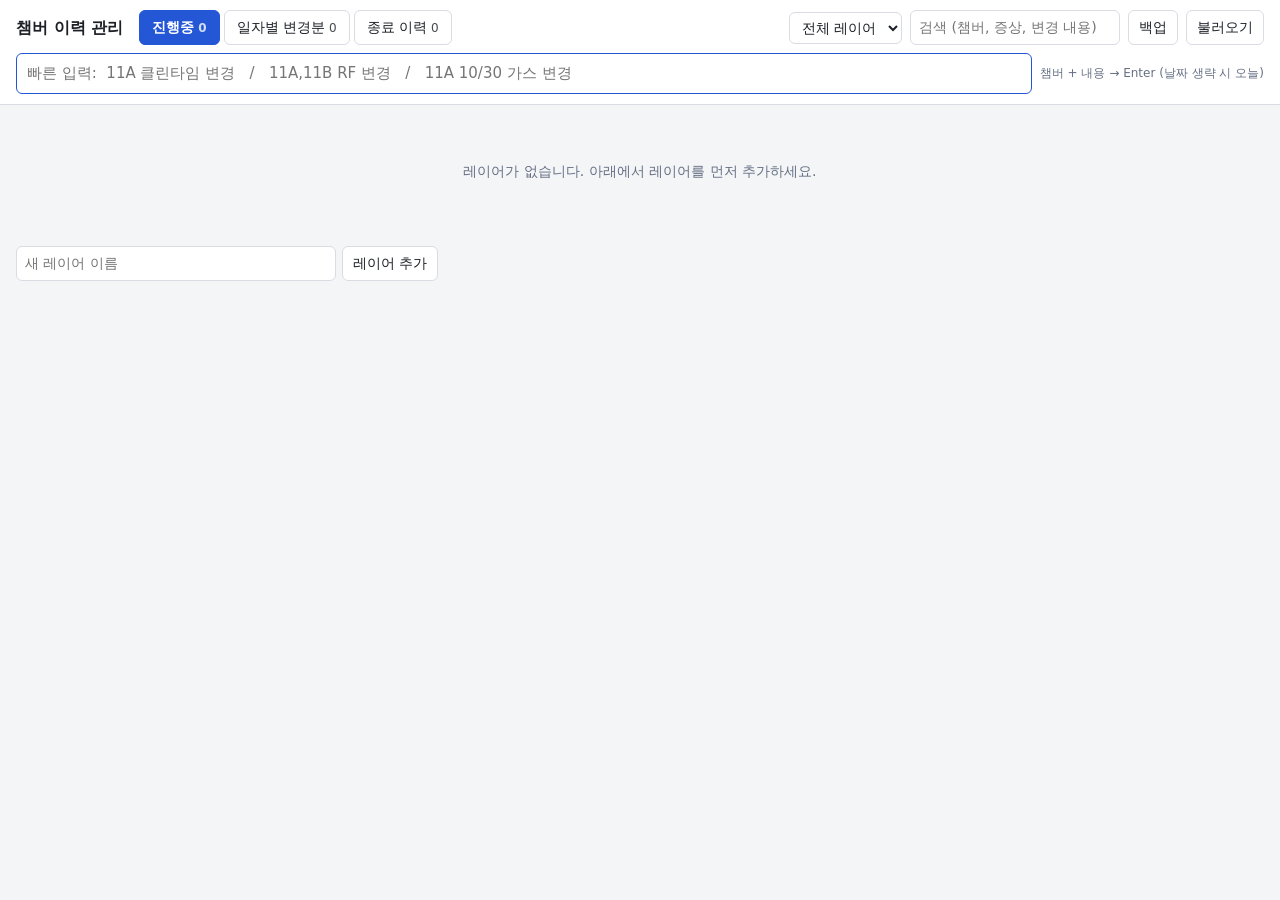
==== chamber-log.html @ c52e6108 "Rework chamber log into per-layer rows with inline history Each layer is now a table of fixed chambe" ====
<!doctype html>
<html lang="ko">
<head>
<meta charset="utf-8">
<meta name="viewport" content="width=device-width, initial-scale=1">
<title>챔버 이력 관리</title>
<style>
:root{
  --bg:#f4f5f7; --panel:#fff; --line:#d9dce3; --text:#1c1f26; --sub:#667085;
  --accent:#2457d6; --accent-weak:#e8eefc; --danger:#c62828; --ok:#1b7f4b; --chip:#eef0f4; --today:#fff3c4; --today-line:#e0b400;
}
@media (prefers-color-scheme: dark){
  :root{ --bg:#15171c; --panel:#1f2229; --line:#343843; --text:#e7e9ee; --sub:#9aa3b2;
    --accent:#7aa2ff; --accent-weak:#263453; --danger:#ff7b7b; --ok:#5fd39a; --chip:#2a2e38; --today:#4a3f10; --today-line:#b89400; }
}
*{box-sizing:border-box}
body{margin:0;background:var(--bg);color:var(--text);font:14px/1.5 "Malgun Gothic","Apple SD Gothic Neo",system-ui,sans-serif}
header{position:sticky;top:0;z-index:5;background:var(--panel);border-bottom:1px solid var(--line);padding:10px 16px}
.top{display:flex;gap:8px;align-items:center;flex-wrap:wrap}
h1{font-size:16px;margin:0 8px 0 0}
.tabs{display:flex;gap:4px}
.tabs button{border:1px solid var(--line);background:transparent;color:var(--text);padding:6px 12px;border-radius:6px;cursor:pointer;font:inherit}
.tabs button.on{background:var(--accent);border-color:var(--accent);color:#fff;font-weight:600}
.tabs .n{opacity:.8;font-size:12px;margin-left:4px}
.spacer{flex:1}
input,select,button{font:inherit;color:inherit}
input,select{background:var(--panel);border:1px solid var(--line);border-radius:6px;padding:6px 8px;min-width:0}
input:focus,select:focus{outline:2px solid var(--accent);outline-offset:-1px}
button{cursor:pointer}
.btn{border:1px solid var(--line);background:var(--panel);border-radius:6px;padding:6px 10px}
.btn:hover{background:var(--chip)}
.btn.primary{background:var(--accent);border-color:var(--accent);color:#fff;font-weight:600}
.btn.sm{padding:2px 8px;font-size:12px}
.btn.ok{color:var(--ok);border-color:var(--ok)}
.btn.danger{color:var(--danger)}
.quick{display:flex;gap:8px;align-items:center;margin-top:8px}
.quick input{flex:1;font-size:15px;padding:8px 10px;border-color:var(--accent)}
.quick .hint{color:var(--sub);font-size:12px;white-space:nowrap}
main{max-width:1400px;margin:0 auto;padding:16px}
.layer{margin-bottom:22px}
.layer-h{display:flex;align-items:center;gap:6px;margin:0 0 6px;padding-bottom:4px;border-bottom:2px solid var(--accent)}
.layer-h h2{font-size:15px;margin:0 4px 0 0}
.layer-h .cnt{color:var(--sub);font-size:12px}
.grid{background:var(--panel);border:1px solid var(--line);border-radius:8px;overflow:hidden}
.row{display:grid;grid-template-columns:72px 84px 190px 1fr auto;border-top:1px solid var(--line);align-items:stretch}
.row:first-child{border-top:0}
.row.head{background:var(--chip);color:var(--sub);font-size:12px}
.row.head>div{padding:3px 8px}
.row>*{border-right:1px solid var(--line)}
.row>*:last-child{border-right:0}
.row:focus-within:not(.head){background:var(--accent-weak)}
.chname{border:0;background:none;font-weight:700;font-size:15px;color:var(--accent);text-align:left;padding:4px 8px}
.chname:hover{text-decoration:underline}
.cell{border:0;border-radius:0;background:transparent;width:100%;padding:4px 8px}
.cell.wf{text-align:right}
.hist{display:flex;flex-wrap:wrap;gap:4px;padding:4px 6px;align-items:center}
.chip{border:1px solid var(--line);background:var(--chip);border-radius:4px;padding:1px 7px;white-space:nowrap}
button.chip:hover{border-color:var(--accent)}
.chip .d{color:var(--sub);margin-right:5px;font-variant-numeric:tabular-nums}
.chip.today{background:var(--today);border-color:var(--today-line)}
.rowinput{flex:1;min-width:150px;border:0;border-bottom:1px dashed var(--line);border-radius:0;background:transparent;padding:2px 4px}
.rowbtn{display:flex;gap:4px;align-items:center;padding:3px 6px}
.under{display:flex;gap:6px;margin-top:6px}
.under input{width:320px}
.closedinfo{padding:4px 8px;font-size:12px;color:var(--sub);white-space:nowrap}
.empty{color:var(--sub);text-align:center;padding:40px 0}
.daybar{display:flex;gap:6px;align-items:center;margin-bottom:12px;flex-wrap:wrap}
.dayrow{display:flex;gap:8px;padding:6px 10px;background:var(--panel);border:1px solid var(--line);border-radius:6px;margin-bottom:4px;flex-wrap:wrap}
.dayrow b{color:var(--accent)}
.dayrow .wf,.dayrow .sym{color:var(--sub)}
.dayrow .what{flex:1;min-width:200px;font-weight:600}
dialog{border:1px solid var(--line);border-radius:10px;background:var(--panel);color:var(--text);padding:16px;width:min(420px,92vw)}
dialog::backdrop{background:rgba(0,0,0,.4)}
dialog h3{margin:0 0 10px;font-size:15px}
dialog label{display:block;margin-bottom:8px;font-size:12px;color:var(--sub)}
dialog label input,dialog label select{display:block;width:100%;margin-top:2px;font-size:14px;color:var(--text)}
dialog menu{display:flex;justify-content:flex-end;gap:6px;padding:0;margin:12px 0 0}
#toast{position:fixed;left:50%;bottom:24px;transform:translateX(-50%);background:#222;color:#fff;padding:8px 14px;border-radius:6px;opacity:0;transition:opacity .2s;pointer-events:none;z-index:9}
#toast.show{opacity:.94}
@media (max-width:800px){ .row{grid-template-columns:60px 70px 1fr} .row>.hist,.row>.rowbtn{grid-column:1/-1;border-top:1px dashed var(--line)} .row.head{display:none} .quick .hint{display:none} }
</style>
</head>
<body>
<header>
  <div class="top">
    <h1>챔버 이력 관리</h1>
    <div class="tabs" id="tabs"></div>
    <span class="spacer"></span>
    <select id="layerFilter" title="레이어 필터"></select>
    <input id="q" type="search" placeholder="검색 (챔버, 증상, 변경 내용)" style="width:210px">
    <button class="btn" id="exportBtn" title="JSON 파일로 백업">백업</button>
    <button class="btn" id="importBtn" title="백업 파일 불러오기">불러오기</button>
    <input type="file" id="importFile" accept=".json,application/json" hidden>
  </div>
  <form class="quick" id="quickForm" autocomplete="off">
    <input id="quick" placeholder="빠른 입력:  11A 클린타임 변경   /   11A,11B RF 변경   /   11A 10/30 가스 변경">
    <span class="hint">챔버 + 내용 → Enter (날짜 생략 시 오늘)</span>
  </form>
</header>
<main id="main"></main>
<dialog id="dlg"></dialog>
<div id="toast"></div>

<script>
'use strict';
const KEY = 'chamberLog.v2', OLD_KEY = 'chamberLog.v1';
const $ = s => document.querySelector(s);
const esc = s => String(s ?? '').replace(/[&<>"']/g, c => ({'&':'&amp;','<':'&lt;','>':'&gt;','"':'&quot;',"'":'&#39;'}[c]));
const uid = () => Date.now().toString(36) + Math.random().toString(36).slice(2, 7);
const natCmp = (a, b) => String(a).localeCompare(String(b), 'ko', {numeric: true, sensitivity: 'base'});
const same = (a, b) => String(a).trim().toLowerCase() === String(b).trim().toLowerCase();
const pad = n => String(n).padStart(2, '0');
const iso = d => `${d.getFullYear()}-${pad(d.getMonth() + 1)}-${pad(d.getDate())}`;
const today = () => iso(new Date());
function fmtDate(s) {
  if (!s) return '';
  const [y, m, d] = s.split('-');
  return (y === String(new Date().getFullYear()) ? '' : y.slice(2) + '/') + (+m) + '/' + (+d);
}
/* "10/30 내용" 처럼 앞에 날짜가 있으면 분리. 미래 날짜가 되면 작년으로 본다. */
function splitDate(text) {
  const m = text.match(/^(\d{1,2})\/(\d{1,2})\s+(.+)$/);
  if (!m || +m[1] < 1 || +m[1] > 12 || +m[2] < 1 || +m[2] > 31) return {date: today(), text};
  const now = new Date();
  let d = new Date(now.getFullYear(), +m[1] - 1, +m[2]);
  if (d - now > 86400000) d = new Date(now.getFullYear() - 1, +m[1] - 1, +m[2]);
  return {date: iso(d), text: m[3].trim()};
}

let S = load();
let tab = 'open';
let dayDate = today();

function load() {
  try {
    const r = JSON.parse(localStorage.getItem(KEY));
    if (r && Array.isArray(r.layers)) return normalize(r);
  } catch (e) {}
  try { // 이전 버전(카드형) 데이터 변환
    const o = JSON.parse(localStorage.getItem(OLD_KEY));
    if (o && Array.isArray(o.issues)) {
      const s = {layers: [], archive: []};
      for (const i of o.issues) {
        if (i.status === 'closed') { s.archive.push({id: i.id, layer: i.layer, chamber: i.chamber, wafers: i.wafers || '', symptom: i.symptom || '', actions: i.actions || [], closedAt: i.closedAt, closeReason: i.closeReason, closeMemo: i.closeMemo || ''}); continue; }
        let L = s.layers.find(l => same(l.name, i.layer));
        if (!L) s.layers.push(L = {id: uid(), name: i.layer, chambers: []});
        const c = L.chambers.find(c => same(c.name, i.chamber));
        if (c) c.actions.push(...(i.actions || []));
        else L.chambers.push({id: uid(), name: i.chamber, wafers: i.wafers || '', symptom: i.symptom || '', actions: i.actions || []});
      }
      return s;
    }
  } catch (e) {}
  return {layers: [], archive: []};
}
function normalize(s) {
  s.archive = Array.isArray(s.archive) ? s.archive : [];
  for (const l of s.layers) {
    l.id = l.id || uid(); l.chambers = Array.isArray(l.chambers) ? l.chambers : [];
    for (const c of l.chambers) { c.id = c.id || uid(); c.wafers = c.wafers || ''; c.symptom = c.symptom || ''; c.actions = Array.isArray(c.actions) ? c.actions : []; }
  }
  for (const a of s.archive) { a.id = a.id || uid(); a.actions = Array.isArray(a.actions) ? a.actions : []; }
  return s;
}
function persist() {
  try { localStorage.setItem(KEY, JSON.stringify(S)); }
  catch (e) { toast('브라우저 저장 실패 - 백업 버튼으로 파일 저장하세요'); }
}
function save() { persist(); render(); }
function toast(msg) {
  const t = $('#toast'); t.textContent = msg; t.classList.add('show');
  clearTimeout(toast.h); toast.h = setTimeout(() => t.classList.remove('show'), 2200);
}
async function copy(text) {
  try { await navigator.clipboard.writeText(text); }
  catch (e) {
    const ta = document.createElement('textarea'); ta.value = text; document.body.appendChild(ta);
    ta.select(); document.execCommand('copy'); ta.remove();
  }
  toast('복사했습니다');
}

/* ---------- 데이터 헬퍼 ---------- */
const sortedActs = c => [...c.actions].sort((a, b) => a.date.localeCompare(b.date));
const hasContent = c => !!(c.wafers || c.symptom || c.actions.length);
const headLine = (name, c) => [name, c.wafers ? c.wafers + '매' : '', c.symptom].filter(Boolean).join(' ');
const actsLine = c => sortedActs(c).map(a => `${fmtDate(a.date)} ${a.text}`).join(', ');
const chLine = c => [headLine(c.name, c), actsLine(c)].filter(Boolean).join(' ');
const arLine = a => [headLine(a.chamber, a), actsLine(a)].filter(Boolean).join(' ') + ` → ${fmtDate(a.closedAt)} ${a.closeReason}${a.closeMemo ? ' ' + a.closeMemo : ''}`;
function findCh(cid) {
  for (const layer of S.layers) { const ch = layer.chambers.find(c => c.id === cid); if (ch) return {layer, ch}; }
  return {};
}
const lf = () => $('#layerFilter').value;
const query = () => $('#q').value.trim().toLowerCase();
const match = (...parts) => { const q = query(); return !q || parts.join(' ').toLowerCase().includes(q); };

/* ---------- 입력 대화상자 ---------- */
function ask(title, fields, okLabel = '저장', extra) {
  return new Promise(res => {
    const dlg = $('#dlg');
    dlg.innerHTML = `<form method="dialog"><h3>${esc(title)}</h3>` + fields.map(f => {
      if (f.type === 'select')
        return `<label>${esc(f.label)}<select name="${f.name}">${f.options.map(o => `<option${o === f.value ? ' selected' : ''}>${esc(o)}</option>`).join('')}</select></label>`;
      return `<label>${esc(f.label)}<input name="${f.name}" type="${f.type || 'text'}" value="${esc(f.value ?? '')}"${f.required ? ' required' : ''} autocomplete="off"></label>`;
    }).join('') + `<menu>${extra ? `<button class="btn danger" value="extra" formnovalidate>${esc(extra)}</button><span class="spacer"></span>` : ''}<button class="btn" value="cancel" formnovalidate>취소</button><button class="btn primary" value="ok">${esc(okLabel)}</button></menu></form>`;
    dlg.returnValue = '';
    dlg.onclose = () => {
      if (dlg.returnValue === 'extra') return res({_extra: true});
      if (dlg.returnValue !== 'ok') return res(null);
      const o = {};
      for (const f of fields) o[f.name] = dlg.querySelector(`[name="${f.name}"]`).value.trim();
      res(o);
    };
    dlg.showModal();
  });
}

/* ---------- 렌더링 ---------- */
function render() {
  const nOpen = S.layers.reduce((n, l) => n + l.chambers.filter(hasContent).length, 0);
  $('#tabs').innerHTML = [['open', '진행중', nOpen], ['day', '일자별 변경분', dayEntries(today(), true).length], ['closed', '종료 이력', S.archive.length]]
    .map(([k, l, n]) => `<button data-tab="${k}" class="${tab === k ? 'on' : ''}">${l}<span class="n">${n}</span></button>`).join('');

  const sel = $('#layerFilter'), cur = sel.value;
  const names = [...new Set([...S.layers.map(l => l.name), ...S.archive.map(a => a.layer)])];
  sel.innerHTML = '<option value="">전체 레이어</option>' + names.map(n => `<option${n === cur ? ' selected' : ''}>${esc(n)}</option>`).join('');
  $('#quickForm').style.display = tab === 'open' ? '' : 'none';

  $('#main').innerHTML = tab === 'open' ? openHtml() : tab === 'closed' ? closedHtml() : dayHtml();
}

function chip(a, editable) {
  const cls = 'chip' + (a.date === today() ? ' today' : '');
  const inner = `<span class="d">${fmtDate(a.date)}</span>${esc(a.text)}`;
  return editable ? `<button class="${cls}" data-act="editAct" data-aid="${a.id}" title="눌러서 수정/삭제">${inner}</button>` : `<span class="${cls}">${inner}</span>`;
}

function openHtml() {
  const f = lf();
  const secs = S.layers.filter(l => !f || l.name === f).map((l, idx) => {
    const rows = [...l.chambers].sort((a, b) => natCmp(a.name, b.name))
      .filter(c => match(l.name, c.name, c.wafers, c.symptom, ...c.actions.map(a => a.text)));
    return `<section class="layer" data-lid="${l.id}">
      <div class="layer-h"><h2>${esc(l.name)}</h2><span class="cnt">진행 ${l.chambers.filter(hasContent).length} / 챔버 ${l.chambers.length}</span><span class="spacer"></span>
        <button class="btn sm" data-act="copyLayer">전체 복사</button>
        <button class="btn sm" data-act="layerUp" title="위로">▲</button><button class="btn sm" data-act="layerDown" title="아래로">▼</button>
        <button class="btn sm" data-act="renameLayer">이름 변경</button><button class="btn sm danger" data-act="delLayer">삭제</button></div>
      ${rows.length ? `<div class="grid"><div class="row head"><div>챔버</div><div>최초매수</div><div>증상</div><div>변경 이력 →</div><div></div></div>
      ${rows.map(c => `<div class="row" data-cid="${c.id}">
        <button class="chname" data-act="editCh" title="챔버 이름 변경/삭제">${esc(c.name)}</button>
        <input class="cell wf" data-col="wafers" value="${esc(c.wafers)}" inputmode="numeric" placeholder="매수">
        <input class="cell" data-col="symptom" value="${esc(c.symptom)}" placeholder="증상">
        <div class="hist">${sortedActs(c).map(a => chip(a, true)).join('')}<input class="rowinput" data-col="act" placeholder="+ 변경 내용 입력 후 Enter"></div>
        <div class="rowbtn"><button class="btn sm" data-act="copyCh">복사</button><button class="btn sm ok" data-act="closeCh">완료</button></div>
      </div>`).join('')}</div>` : (l.chambers.length ? '' : '<div class="empty" style="padding:12px 0">아래 칸에 챔버 이름을 적어 추가하세요.</div>')}
      <form class="under" data-form="addCh" autocomplete="off"><input name="names" placeholder="챔버 추가 (여러 개: 11A 11B 12A)" required><button class="btn sm">추가</button></form>
    </section>`;
  }).join('');
  return (secs || '<div class="empty">레이어가 없습니다. 아래에서 레이어를 먼저 추가하세요.</div>') +
    `<form class="under" data-form="addLayer" autocomplete="off" style="margin-top:24px"><input name="name" placeholder="새 레이어 이름" required><button class="btn">레이어 추가</button></form>`;
}

function closedHtml() {
  const f = lf();
  const list = S.archive.filter(a => (!f || a.layer === f) && match(a.layer, a.chamber, a.wafers, a.symptom, a.closeReason, a.closeMemo, ...a.actions.map(x => x.text)));
  if (!list.length) return '<div class="empty">종료된 이력이 없습니다.</div>';
  const m = new Map();
  for (const a of list) { if (!m.has(a.layer)) m.set(a.layer, []); m.get(a.layer).push(a); }
  return [...m.entries()].map(([name, as]) => `<section class="layer">
    <div class="layer-h"><h2>${esc(name)}</h2><span class="cnt">${as.length}건</span><span class="spacer"></span>
      <button class="btn sm" data-act="copyArLayer" data-layer="${esc(name)}">전체 복사</button></div>
    <div class="grid"><div class="row head"><div>챔버</div><div>최초매수</div><div>증상</div><div>변경 이력 → 종료</div><div></div></div>
    ${as.sort((a, b) => (b.closedAt || '').localeCompare(a.closedAt || '') || natCmp(a.chamber, b.chamber)).map(a => `<div class="row" data-arid="${a.id}">
      <div class="chname">${esc(a.chamber)}</div>
      <div class="cell wf">${esc(a.wafers)}</div>
      <div class="cell">${esc(a.symptom)}</div>
      <div class="hist">${sortedActs(a).map(x => chip(x)).join('')}<span class="closedinfo">→ ${fmtDate(a.closedAt)} ${esc(a.closeReason)}${a.closeMemo ? ' · ' + esc(a.closeMemo) : ''}</span></div>
      <div class="rowbtn"><button class="btn sm" data-act="copyAr">복사</button><button class="btn sm" data-act="restore">되돌리기</button><button class="btn sm danger" data-act="delAr">삭제</button></div>
    </div>`).join('')}</div></section>`).join('');
}

function dayEntries(d, all) {
  const out = [];
  for (const l of S.layers) for (const c of l.chambers) for (const a of c.actions)
    if (a.date === d) out.push({layer: l.name, chamber: c.name, wafers: c.wafers, symptom: c.symptom, text: a.text});
  for (const r of S.archive) {
    for (const a of r.actions) if (a.date === d) out.push({layer: r.layer, chamber: r.chamber, wafers: r.wafers, symptom: r.symptom, text: a.text});
    if (r.closedAt === d) out.push({layer: r.layer, chamber: r.chamber, wafers: r.wafers, symptom: r.symptom, text: `[종료] ${r.closeReason}${r.closeMemo ? ' ' + r.closeMemo : ''}`});
  }
  if (all) return out;
  const f = lf();
  return out.filter(e => (!f || e.layer === f) && match(e.layer, e.chamber, e.symptom, e.text));
}
function dayGroups(d) {
  const m = new Map();
  for (const e of dayEntries(d)) { if (!m.has(e.layer)) m.set(e.layer, []); m.get(e.layer).push(e); }
  return [...m.entries()].map(([l, es]) => [l, es.sort((a, b) => natCmp(a.chamber, b.chamber))]);
}
const dayText = d => `[${fmtDate(d)} 변경분]\n` + dayGroups(d).map(([l, es]) => `■ ${l}\n` + es.map(e => `${headLine(e.chamber, e)} - ${e.text}`).join('\n')).join('\n');
function dayHtml() {
  const groups = dayGroups(dayDate);
  return `<div class="daybar">
      <button class="btn" data-act="dayShift" data-n="-1">◀ 이전</button>
      <input type="date" id="dayDate" value="${dayDate}">
      <button class="btn" data-act="dayShift" data-n="1">다음 ▶</button>
      <button class="btn" data-act="dayToday">오늘</button>
      <span class="spacer"></span>
      <button class="btn primary" data-act="copyDay">이 날짜 변경분 복사</button>
    </div>` +
    (groups.length ? groups.map(([l, es]) => `<section class="layer">
      <div class="layer-h"><h2>${esc(l)}</h2><span class="cnt">${es.length}건</span></div>
      ${es.map(e => `<div class="dayrow"><b>${esc(e.chamber)}</b>${e.wafers ? `<span class="wf">${esc(e.wafers)}매</span>` : ''}<span class="sym">${esc(e.symptom)}</span><span class="what">${esc(e.text)}</span></div>`).join('')}</section>`).join('')
      : `<div class="empty">${fmtDate(dayDate)} 에 기록된 변경이 없습니다.</div>`);
}

/* ---------- 이벤트 ---------- */
$('#tabs').addEventListener('click', e => { const b = e.target.closest('[data-tab]'); if (b) { tab = b.dataset.tab; render(); } });
$('#q').addEventListener('input', render);
$('#layerFilter').addEventListener('change', render);

function addAction(ch, raw) {
  const {date, text} = splitDate(raw.trim());
  if (!text) return false;
  ch.actions.push({id: uid(), date, text});
  return true;
}

/* 빠른 입력: "11A 내용", "11A,11B 내용", "11A 10/30 내용" */
$('#quickForm').addEventListener('submit', e => {
  e.preventDefault();
  const v = $('#quick').value.trim();
  const m = v.match(/^(\S+)\s+(.+)$/);
  if (!m) return toast('형식: 챔버 내용  (예: 11A 클린타임 변경)');
  const f = lf(), targets = [];
  for (const name of m[1].split(',').filter(Boolean)) {
    const hits = [];
    for (const l of S.layers) if (!f || l.name === f) for (const c of l.chambers) if (same(c.name, name)) hits.push({l, c});
    if (!hits.length) return toast(`챔버 "${name}" 이(가) 없습니다. 먼저 챔버를 추가하세요.`);
    if (hits.length > 1) return toast(`"${name}" 이(가) 여러 레이어(${hits.map(h => h.l.name).join(', ')})에 있습니다. 오른쪽 위에서 레이어를 선택하세요.`);
    targets.push(hits[0].c);
  }
  targets.forEach(c => addAction(c, m[2]));
  $('#quick').value = '';
  save(); $('#quick').focus();
  toast(`${targets.map(c => c.name).join(', ')} 에 추가했습니다`);
});

$('#main').addEventListener('keydown', e => {
  const t = e.target, col = t.dataset?.col;
  if (!col || e.isComposing) return;
  const row = t.closest('.row');
  if (e.key === 'Enter') {
    e.preventDefault();
    if (col === 'act') {
      const {ch} = findCh(row.dataset.cid);
      if (ch && addAction(ch, t.value)) { save(); document.querySelector(`.row[data-cid="${ch.id}"] .rowinput`)?.focus(); }
    } else row.querySelector(col === 'wafers' ? '[data-col=symptom]' : '[data-col=act]').focus();
  } else if (e.key === 'ArrowDown' || e.key === 'ArrowUp') {
    const all = [...document.querySelectorAll(`#main [data-col="${col}"]`)];
    const n = all[all.indexOf(t) + (e.key === 'ArrowDown' ? 1 : -1)];
    if (n) { e.preventDefault(); n.focus(); n.select?.(); }
  }
});

$('#main').addEventListener('change', e => {
  const t = e.target;
  if (t.id === 'dayDate' && t.value) { dayDate = t.value; render(); return; }
  const col = t.dataset.col;
  if (col === 'wafers' || col === 'symptom') {
    const {ch} = findCh(t.closest('.row').dataset.cid);
    if (!ch) return;
    ch[col] = col === 'wafers' ? t.value.replace(/[^\d]/g, '') : t.value.trim();
    t.value = ch[col];
    persist(); // 포커스를 유지하려고 화면은 다시 그리지 않음
  }
});

$('#main').addEventListener('submit', e => {
  e.preventDefault();
  const f = e.target;
  if (f.dataset.form === 'addLayer') {
    const name = f.name.value.trim();
    if (S.layers.some(l => same(l.name, name))) return toast('같은 이름의 레이어가 이미 있습니다');
    const l = {id: uid(), name, chambers: []};
    S.layers.push(l); save();
    document.querySelector(`.layer[data-lid="${l.id}"] [name=names]`)?.focus();
  } else if (f.dataset.form === 'addCh') {
    const l = S.layers.find(l => l.id === f.closest('.layer').dataset.lid);
    const skipped = [];
    for (const name of f.names.value.split(/[\s,]+/).filter(Boolean)) {
      if (l.chambers.some(c => same(c.name, name))) skipped.push(name);
      else l.chambers.push({id: uid(), name, wafers: '', symptom: '', actions: []});
    }
    save();
    if (skipped.length) toast(`이미 있는 챔버는 건너뜀: ${skipped.join(', ')}`);
    document.querySelector(`.layer[data-lid="${l.id}"] [name=names]`)?.focus();
  }
});

$('#main').addEventListener('click', async e => {
  const b = e.target.closest('button[data-act]'); if (!b) return;
  const act = b.dataset.act;
  const lid = b.closest('.layer')?.dataset.lid, layer = S.layers.find(l => l.id === lid), li = S.layers.indexOf(layer);
  const {ch, layer: chLayer} = findCh(b.closest('.row')?.dataset.cid);
  const ar = S.archive.find(a => a.id === b.closest('.row')?.dataset.arid);

  if (act === 'copyCh') copy(chLine(ch));
  else if (act === 'copyLayer') copy(`■ ${layer.name}\n` + [...layer.chambers].filter(hasContent).sort((a, c) => natCmp(a.name, c.name)).map(chLine).join('\n'));
  else if (act === 'layerUp' || act === 'layerDown') {
    const j = li + (act === 'layerUp' ? -1 : 1);
    if (j >= 0 && j < S.layers.length) { [S.layers[li], S.layers[j]] = [S.layers[j], S.layers[li]]; save(); }
  }
  else if (act === 'renameLayer') {
    const r = await ask('레이어 이름 변경', [{name: 'name', label: '레이어 이름', value: layer.name, required: true}]);
    if (!r || !r.name || r.name === layer.name) return;
    if (S.layers.some(l => l !== layer && same(l.name, r.name))) return toast('같은 이름의 레이어가 이미 있습니다');
    S.archive.forEach(a => { if (a.layer === layer.name) a.layer = r.name; });
    layer.name = r.name; save();
  }
  else if (act === 'delLayer') {
    const n = layer.chambers.filter(hasContent).length;
    if (confirm(`레이어 "${layer.name}" 을(를) 삭제할까요?` + (n ? `\n\n진행중인 챔버 ${n}개의 내용도 함께 사라집니다. 되돌릴 수 없습니다.` : ''))) { S.layers.splice(li, 1); save(); }
  }
  else if (act === 'editCh') {
    const r = await ask('챔버', [{name: 'name', label: '챔버 이름', value: ch.name, required: true}], '저장', '챔버 삭제');
    if (!r) return;
    if (r._extra) {
      if (confirm(`챔버 "${ch.name}" 줄을 삭제할까요?` + (hasContent(ch) ? '\n적힌 내용도 함께 사라집니다.' : ''))) { chLayer.chambers = chLayer.chambers.filter(c => c !== ch); save(); }
    } else if (r.name) {
      if (chLayer.chambers.some(c => c !== ch && same(c.name, r.name))) return toast('같은 이름의 챔버가 이미 있습니다');
      ch.name = r.name; save();
    }
  }
  else if (act === 'editAct') {
    const a = ch.actions.find(x => x.id === b.dataset.aid);
    const r = await ask(`${ch.name} 변경 내용`, [{name: 'date', label: '날짜', type: 'date', value: a.date, required: true}, {name: 'text', label: '내용', value: a.text, required: true}], '저장', '삭제');
    if (!r) return;
    if (r._extra) ch.actions = ch.actions.filter(x => x !== a); else Object.assign(a, r);
    save();
  }
  else if (act === 'closeCh') {
    if (!hasContent(ch)) return toast('적힌 내용이 없는 챔버입니다');
    const r = await ask(`${ch.name} 종료 처리`, [
      {name: 'closeReason', label: '사유', type: 'select', options: ['PM', '수리', '기타'], value: 'PM'},
      {name: 'closedAt', label: '종료일', type: 'date', value: today(), required: true},
      {name: 'closeMemo', label: '메모 (선택)', value: ''}], '종료 이력으로 이동');
    if (!r) return;
    S.archive.push({id: uid(), layer: chLayer.name, chamber: ch.name, wafers: ch.wafers, symptom: ch.symptom, actions: ch.actions, ...r});
    Object.assign(ch, {wafers: '', symptom: '', actions: []});
    save(); toast(`${ch.name} 을(를) 종료 이력으로 옮기고 줄을 비웠습니다`);
  }
  else if (act === 'copyAr') copy(arLine(ar));
  else if (act === 'copyArLayer') copy(`■ ${b.dataset.layer}\n` + S.archive.filter(a => a.layer === b.dataset.layer).map(arLine).join('\n'));
  else if (act === 'restore') {
    let l = S.layers.find(l => same(l.name, ar.layer));
    if (!l) S.layers.push(l = {id: uid(), name: ar.layer, chambers: []});
    let c = l.chambers.find(c => same(c.name, ar.chamber));
    if (c && hasContent(c)) return toast(`${ar.chamber} 줄에 이미 진행중인 내용이 있어 되돌릴 수 없습니다`);
    if (!c) l.chambers.push(c = {id: uid(), name: ar.chamber});
    Object.assign(c, {wafers: ar.wafers, symptom: ar.symptom, actions: ar.actions});
    S.archive = S.archive.filter(a => a !== ar); save(); toast('진행중으로 되돌렸습니다');
  }
  else if (act === 'delAr') { if (confirm(`${arLine(ar)}\n\n이 이력을 완전히 삭제할까요? 되돌릴 수 없습니다.`)) { S.archive = S.archive.filter(a => a !== ar); save(); } }
  else if (act === 'dayShift') { const d = new Date(dayDate + 'T00:00:00'); d.setDate(d.getDate() + (+b.dataset.n)); dayDate = iso(d); render(); }
  else if (act === 'dayToday') { dayDate = today(); render(); }
  else if (act === 'copyDay') copy(dayText(dayDate));
});

$('#exportBtn').addEventListener('click', () => {
  const a = document.createElement('a');
  a.href = URL.createObjectURL(new Blob([JSON.stringify(S, null, 2)], {type: 'application/json'}));
  a.download = `chamber-log-${today()}.json`; a.click(); URL.revokeObjectURL(a.href);
});
$('#importBtn').addEventListener('click', () => $('#importFile').click());
$('#importFile').addEventListener('change', async e => {
  const file = e.target.files[0]; e.target.value = ''; if (!file) return;
  try {
    const d = JSON.parse(await file.text());
    if (!d || !Array.isArray(d.layers)) throw 0;
    if (!confirm(`백업 파일(레이어 ${d.layers.length}개)로 현재 데이터를 덮어씁니다. 계속할까요?`)) return;
    S = normalize(d); save(); toast('불러왔습니다');
  } catch (err) { alert('올바른 백업 파일이 아닙니다.'); }
});

render();
</script>
</body>
</html>
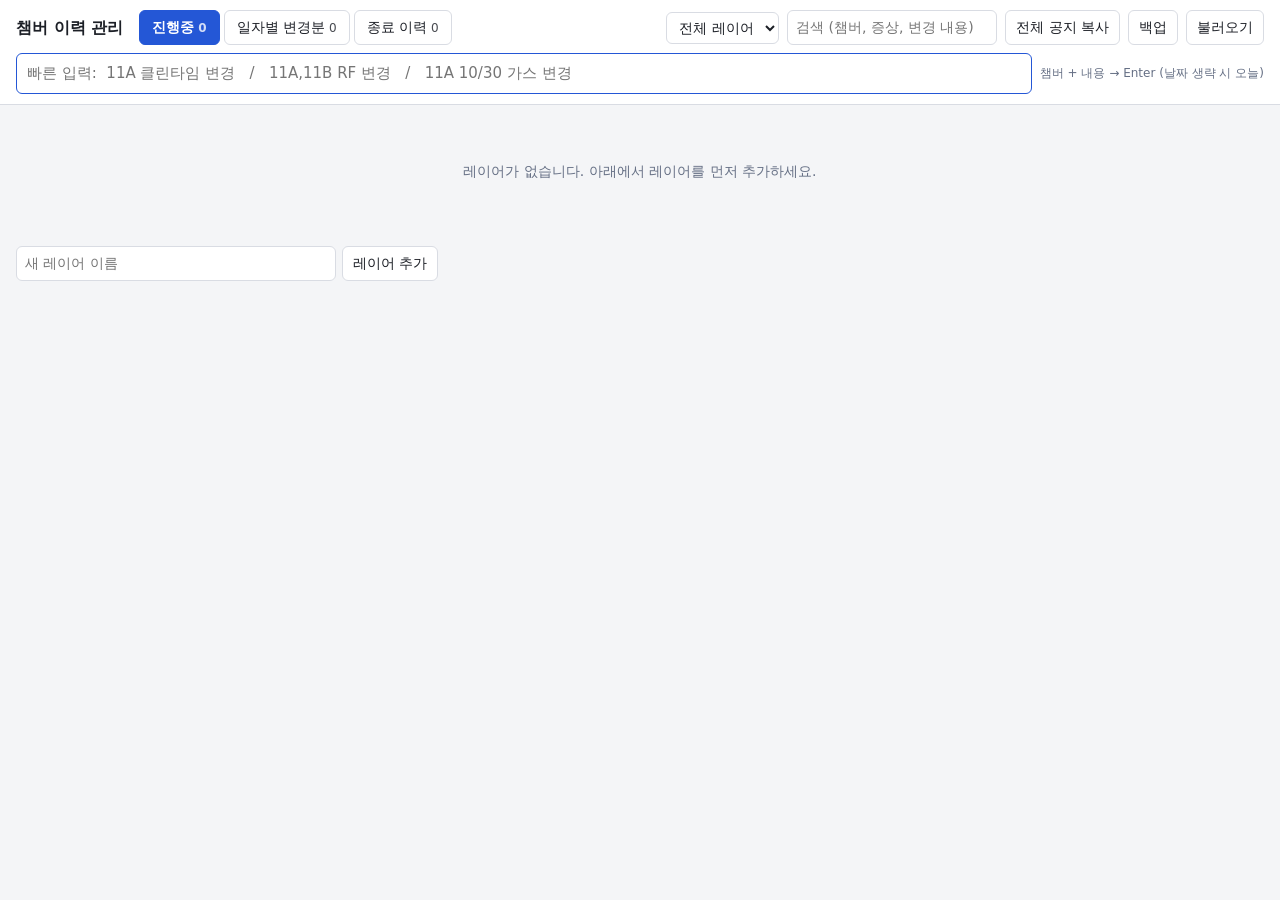
==== commit 80291b06: "Add single-line notice copy per layer and for all layers Co-Authored-By: Claude Fable 5.2 <noreply@a" ====
--- a/chamber-log.html
+++ b/chamber-log.html
@@ -88,6 +88,7 @@
     <span class="spacer"></span>
     <select id="layerFilter" title="레이어 필터"></select>
     <input id="q" type="search" placeholder="검색 (챔버, 증상, 변경 내용)" style="width:210px">
+    <button class="btn" id="noticeAllBtn" title="모든 레이어를 레이어당 한 줄로 복사">전체 공지 복사</button>
     <button class="btn" id="exportBtn" title="JSON 파일로 백업">백업</button>
     <button class="btn" id="importBtn" title="백업 파일 불러오기">불러오기</button>
     <input type="file" id="importFile" accept=".json,application/json" hidden>
@@ -187,6 +188,8 @@
 const actsLine = c => sortedActs(c).map(a => `${fmtDate(a.date)} ${a.text}`).join(', ');
 const chLine = c => [headLine(c.name, c), actsLine(c)].filter(Boolean).join(' ');
 const arLine = a => [headLine(a.chamber, a), actsLine(a)].filter(Boolean).join(' ') + ` → ${fmtDate(a.closedAt)} ${a.closeReason}${a.closeMemo ? ' ' + a.closeMemo : ''}`;
+/* 공지용: 레이어 하나를 줄바꿈 없이 한 줄로 */
+const noticeLine = l => `[${l.name}] ` + [...l.chambers].filter(hasContent).sort((a, c) => natCmp(a.name, c.name)).map(chLine).join(' / ');
 function findCh(cid) {
   for (const layer of S.layers) { const ch = layer.chambers.find(c => c.id === cid); if (ch) return {layer, ch}; }
   return {};
@@ -243,7 +246,8 @@
       .filter(c => match(l.name, c.name, c.wafers, c.symptom, ...c.actions.map(a => a.text)));
     return `<section class="layer" data-lid="${l.id}">
       <div class="layer-h"><h2>${esc(l.name)}</h2><span class="cnt">진행 ${l.chambers.filter(hasContent).length} / 챔버 ${l.chambers.length}</span><span class="spacer"></span>
-        <button class="btn sm" data-act="copyLayer">전체 복사</button>
+        <button class="btn sm primary" data-act="copyNotice" title="이 레이어를 줄바꿈 없이 한 줄로 복사">공지 복사 (한 줄)</button>
+        <button class="btn sm" data-act="copyLayer" title="챔버마다 한 줄씩 복사">줄별 복사</button>
         <button class="btn sm" data-act="layerUp" title="위로">▲</button><button class="btn sm" data-act="layerDown" title="아래로">▼</button>
         <button class="btn sm" data-act="renameLayer">이름 변경</button><button class="btn sm danger" data-act="delLayer">삭제</button></div>
       ${rows.length ? `<div class="grid"><div class="row head"><div>챔버</div><div>최초매수</div><div>증상</div><div>변경 이력 →</div><div></div></div>
@@ -406,6 +410,7 @@
   const ar = S.archive.find(a => a.id === b.closest('.row')?.dataset.arid);
 
   if (act === 'copyCh') copy(chLine(ch));
+  else if (act === 'copyNotice') { if (layer.chambers.some(hasContent)) copy(noticeLine(layer)); else toast('복사할 내용이 없습니다'); }
   else if (act === 'copyLayer') copy(`■ ${layer.name}\n` + [...layer.chambers].filter(hasContent).sort((a, c) => natCmp(a.name, c.name)).map(chLine).join('\n'));
   else if (act === 'layerUp' || act === 'layerDown') {
     const j = li + (act === 'layerUp' ? -1 : 1);
@@ -467,6 +472,10 @@
   else if (act === 'copyDay') copy(dayText(dayDate));
 });
 
+$('#noticeAllBtn').addEventListener('click', () => {
+  const f = lf(), ls = S.layers.filter(l => (!f || l.name === f) && l.chambers.some(hasContent));
+  if (ls.length) copy(ls.map(noticeLine).join('\n')); else toast('복사할 내용이 없습니다');
+});
 $('#exportBtn').addEventListener('click', () => {
   const a = document.createElement('a');
   a.href = URL.createObjectURL(new Blob([JSON.stringify(S, null, 2)], {type: 'application/json'}));
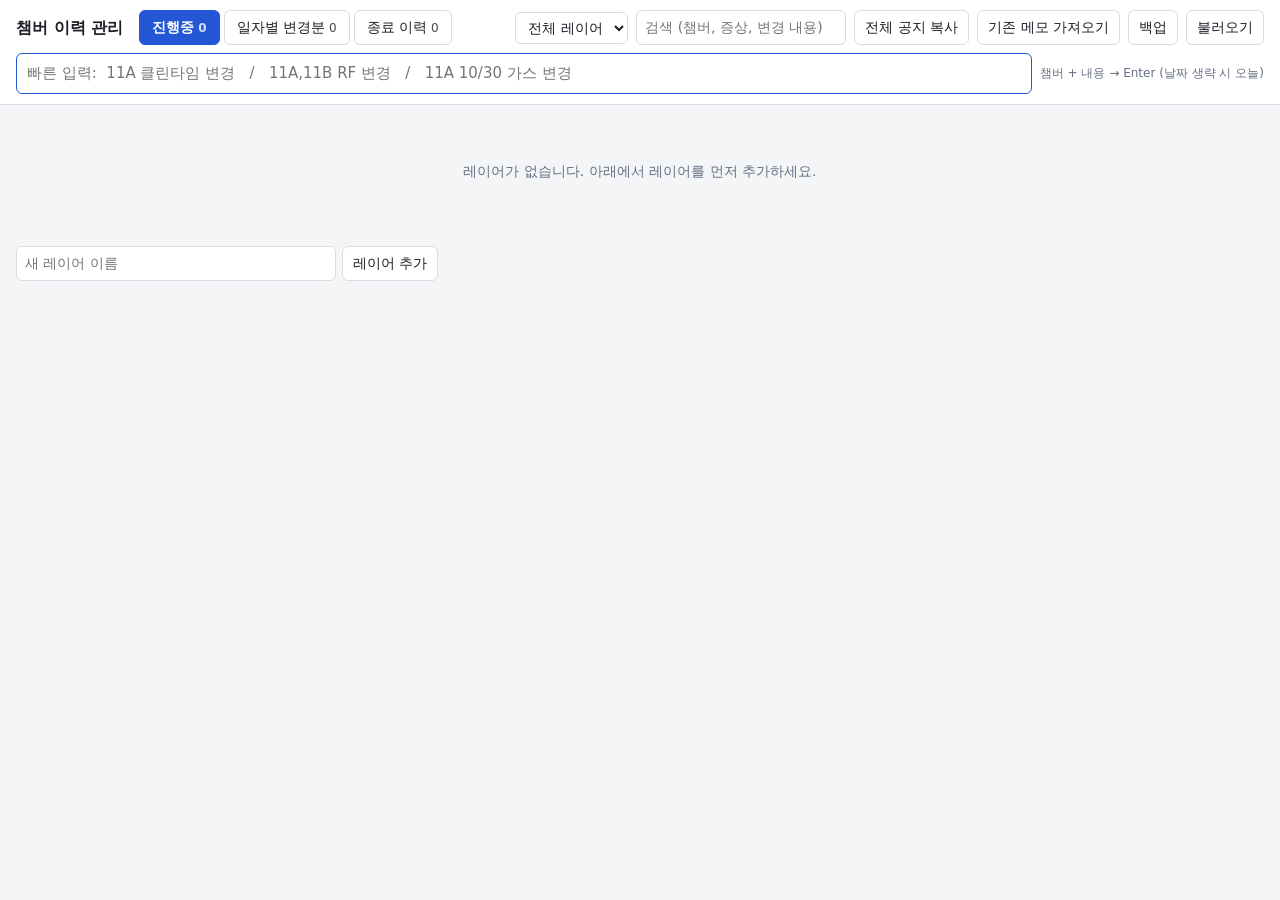
==== commit df84ae61: "Add paste import for existing memo text Co-Authored-By: Claude Fable 5.2 <noreply@anthropic.com> Cla" ====
--- a/chamber-log.html
+++ b/chamber-log.html
@@ -74,6 +74,10 @@
 dialog h3{margin:0 0 10px;font-size:15px}
 dialog label{display:block;margin-bottom:8px;font-size:12px;color:var(--sub)}
 dialog label input,dialog label select{display:block;width:100%;margin-top:2px;font-size:14px;color:var(--text)}
+dialog.wide{width:min(760px,94vw)}
+dialog textarea{display:block;width:100%;height:240px;margin-top:2px;font:13px/1.5 inherit;color:var(--text);background:var(--panel);border:1px solid var(--line);border-radius:6px;padding:8px;white-space:pre;overflow:auto}
+dialog .note{font-size:12px;color:var(--sub);margin:0 0 8px}
+dialog .sum{font-size:13px;margin-top:6px;min-height:20px}
 dialog menu{display:flex;justify-content:flex-end;gap:6px;padding:0;margin:12px 0 0}
 #toast{position:fixed;left:50%;bottom:24px;transform:translateX(-50%);background:#222;color:#fff;padding:8px 14px;border-radius:6px;opacity:0;transition:opacity .2s;pointer-events:none;z-index:9}
 #toast.show{opacity:.94}
@@ -88,7 +92,8 @@
     <span class="spacer"></span>
     <select id="layerFilter" title="레이어 필터"></select>
     <input id="q" type="search" placeholder="검색 (챔버, 증상, 변경 내용)" style="width:210px">
-    <button class="btn" id="noticeAllBtn" title="모든 레이어를 레이어당 한 줄로 복사">전체 공지 복사</button>
+    <button class="btn" id="noticeAllBtn" title="모든 레이어를 챔버당 한 줄씩 텍스트로 복사">전체 공지 복사</button>
+    <button class="btn" id="bulkBtn" title="메모장에 적어둔 기존 내용을 붙여넣어 한 번에 등록">기존 메모 가져오기</button>
     <button class="btn" id="exportBtn" title="JSON 파일로 백업">백업</button>
     <button class="btn" id="importBtn" title="백업 파일 불러오기">불러오기</button>
     <input type="file" id="importFile" accept=".json,application/json" hidden>
@@ -188,8 +193,8 @@
 const actsLine = c => sortedActs(c).map(a => `${fmtDate(a.date)} ${a.text}`).join(', ');
 const chLine = c => [headLine(c.name, c), actsLine(c)].filter(Boolean).join(' ');
 const arLine = a => [headLine(a.chamber, a), actsLine(a)].filter(Boolean).join(' ') + ` → ${fmtDate(a.closedAt)} ${a.closeReason}${a.closeMemo ? ' ' + a.closeMemo : ''}`;
-/* 공지용: 레이어 하나를 줄바꿈 없이 한 줄로 */
-const noticeLine = l => `[${l.name}] ` + [...l.chambers].filter(hasContent).sort((a, c) => natCmp(a.name, c.name)).map(chLine).join(' / ');
+/* 공지용: 레이어 제목 아래로 챔버당 한 줄 (챔버 안에서는 줄바꿈 없음) */
+const noticeLine = l => `[${l.name}]\n` + [...l.chambers].filter(hasContent).sort((a, c) => natCmp(a.name, c.name)).map(chLine).join('\n');
 function findCh(cid) {
   for (const layer of S.layers) { const ch = layer.chambers.find(c => c.id === cid); if (ch) return {layer, ch}; }
   return {};
@@ -246,8 +251,7 @@
       .filter(c => match(l.name, c.name, c.wafers, c.symptom, ...c.actions.map(a => a.text)));
     return `<section class="layer" data-lid="${l.id}">
       <div class="layer-h"><h2>${esc(l.name)}</h2><span class="cnt">진행 ${l.chambers.filter(hasContent).length} / 챔버 ${l.chambers.length}</span><span class="spacer"></span>
-        <button class="btn sm primary" data-act="copyNotice" title="이 레이어를 줄바꿈 없이 한 줄로 복사">공지 복사 (한 줄)</button>
-        <button class="btn sm" data-act="copyLayer" title="챔버마다 한 줄씩 복사">줄별 복사</button>
+        <button class="btn sm primary" data-act="copyNotice" title="이 레이어를 챔버당 한 줄씩 텍스트로 복사">공지 복사</button>
         <button class="btn sm" data-act="layerUp" title="위로">▲</button><button class="btn sm" data-act="layerDown" title="아래로">▼</button>
         <button class="btn sm" data-act="renameLayer">이름 변경</button><button class="btn sm danger" data-act="delLayer">삭제</button></div>
       ${rows.length ? `<div class="grid"><div class="row head"><div>챔버</div><div>최초매수</div><div>증상</div><div>변경 이력 →</div><div></div></div>
@@ -411,7 +415,6 @@
 
   if (act === 'copyCh') copy(chLine(ch));
   else if (act === 'copyNotice') { if (layer.chambers.some(hasContent)) copy(noticeLine(layer)); else toast('복사할 내용이 없습니다'); }
-  else if (act === 'copyLayer') copy(`■ ${layer.name}\n` + [...layer.chambers].filter(hasContent).sort((a, c) => natCmp(a.name, c.name)).map(chLine).join('\n'));
   else if (act === 'layerUp' || act === 'layerDown') {
     const j = li + (act === 'layerUp' ? -1 : 1);
     if (j >= 0 && j < S.layers.length) { [S.layers[li], S.layers[j]] = [S.layers[j], S.layers[li]]; save(); }
@@ -474,8 +477,73 @@
 
 $('#noticeAllBtn').addEventListener('click', () => {
   const f = lf(), ls = S.layers.filter(l => (!f || l.name === f) && l.chambers.some(hasContent));
-  if (ls.length) copy(ls.map(noticeLine).join('\n')); else toast('복사할 내용이 없습니다');
-});
+  if (ls.length) copy(ls.map(noticeLine).join('\n\n')); else toast('복사할 내용이 없습니다');
+});
+/* ---------- 기존 메모 붙여넣기 가져오기 ---------- */
+function bulkDate(d) {
+  const p = d.split('/').map(Number);
+  if (p.length === 3) return `20${pad(p[0])}-${pad(p[1])}-${pad(p[2])}`;
+  return splitDate(`${d} x`).date;
+}
+/* 한 줄 = 한 챔버: "11A 2232매 센터맵 다발 1/1 클린타임 변경, 10/30 어쩌구 변경"
+   "[레이어]" 또는 "■ 레이어" 줄이 나오면 그 아래 줄들은 해당 레이어로 들어간다. */
+function parseBulk(text, defLayer) {
+  let layer = defLayer; const items = [], bad = [];
+  for (const raw of text.split(/\r?\n/)) {
+    const line = raw.trim(); if (!line) continue;
+    const h = line.match(/^\[(.+)\]$/) || line.match(/^■\s*(.+)$/);
+    if (h) { layer = h[1].trim(); continue; }
+    const m = line.match(/^(\S+)\s*(.*)$/);
+    if (!layer) { bad.push(line); continue; }
+    let rest = m[2], wafers = '';
+    const w = rest.match(/^([\d,]+)\s*매\s*(.*)$/);
+    if (w) { wafers = w[1].replace(/,/g, ''); rest = w[2]; }
+    const parts = rest.split(/(?:^|(?<=[\s,]))((?:\d{2}\/)?\d{1,2}\/\d{1,2})\s+/);
+    const clean = t => t.replace(/[\s,]+$/, '').trim();
+    const actions = [];
+    for (let k = 1; k < parts.length; k += 2) { const t = clean(parts[k + 1] || ''); if (t) actions.push({id: uid(), date: bulkDate(parts[k]), text: t}); }
+    items.push({layer, name: m[1], wafers, symptom: clean(parts[0]), actions});
+  }
+  return {items, bad};
+}
+$('#bulkBtn').addEventListener('click', () => {
+  const dlg = $('#dlg');
+  dlg.className = 'wide';
+  dlg.innerHTML = `<form method="dialog"><h3>기존 메모 가져오기</h3>
+    <p class="note">메모장 내용을 그대로 붙여넣으세요. <b>한 줄에 챔버 하나</b>: <code>11A 2232매 센터맵 다발 1/1 클린타임 변경, 10/30 어쩌구 변경</code><br>
+    여러 레이어를 한 번에 넣으려면 레이어 이름 줄을 <code>[POLY]</code> 처럼 적고 그 아래에 챔버 줄을 적으면 됩니다. 없는 레이어와 챔버는 자동으로 만들어집니다.</p>
+    <label>레이어 (붙여넣은 내용에 [레이어] 줄이 없을 때 여기로 들어감)<input name="layer" list="bulkLayers" value="${esc(lf())}" autocomplete="off"><datalist id="bulkLayers">${S.layers.map(l => `<option value="${esc(l.name)}">`).join('')}</datalist></label>
+    <label>내용<textarea name="text" spellcheck="false"></textarea></label>
+    <div class="sum" id="bulkSum"></div>
+    <menu><button class="btn" value="cancel" formnovalidate>취소</button><button class="btn primary" value="ok">가져오기</button></menu></form>`;
+  const parsed = () => parseBulk(dlg.querySelector('[name=text]').value, dlg.querySelector('[name=layer]').value.trim());
+  const upd = () => {
+    const {items, bad} = parsed();
+    $('#bulkSum').innerHTML = items.length || bad.length
+      ? `인식: 챔버 <b>${items.length}</b>줄, 변경 이력 <b>${items.reduce((n, i) => n + i.actions.length, 0)}</b>건` +
+        (bad.length ? ` · <span style="color:var(--danger)">레이어를 알 수 없는 ${bad.length}줄은 제외됩니다 (위 칸에 레이어를 적으세요)</span>` : '') : '';
+  };
+  dlg.addEventListener('input', upd);
+  dlg.returnValue = '';
+  dlg.onclose = () => {
+    dlg.removeEventListener('input', upd);
+    const ok = dlg.returnValue === 'ok', {items} = ok ? parsed() : {items: []};
+    dlg.className = '';
+    if (!items.length) { if (ok) toast('가져올 내용이 없습니다'); return; }
+    for (const it of items) {
+      let l = S.layers.find(l => same(l.name, it.layer));
+      if (!l) S.layers.push(l = {id: uid(), name: it.layer, chambers: []});
+      let c = l.chambers.find(c => same(c.name, it.name));
+      if (!c) l.chambers.push(c = {id: uid(), name: it.name, wafers: '', symptom: '', actions: []});
+      if (!c.wafers) c.wafers = it.wafers;
+      if (!c.symptom) c.symptom = it.symptom;
+      c.actions.push(...it.actions);
+    }
+    tab = 'open'; save(); toast(`챔버 ${items.length}줄을 가져왔습니다`);
+  };
+  dlg.showModal();
+});
+
 $('#exportBtn').addEventListener('click', () => {
   const a = document.createElement('a');
   a.href = URL.createObjectURL(new Blob([JSON.stringify(S, null, 2)], {type: 'application/json'}));
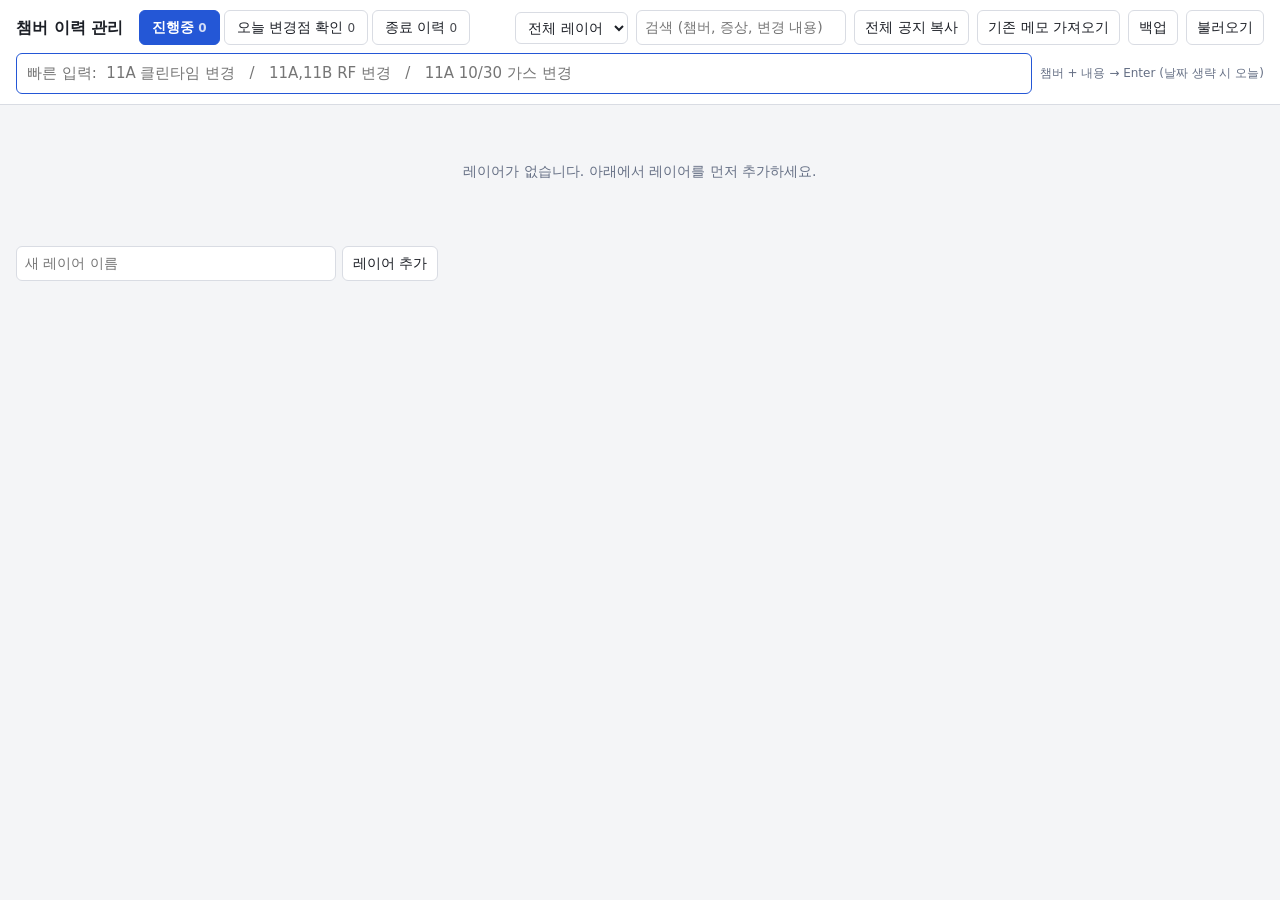
==== commit c51c006b: "Add daily change check tab with free memo and timed alert The day tab now lists the day's table chan" ====
--- a/chamber-log.html
+++ b/chamber-log.html
@@ -74,6 +74,18 @@
 dialog h3{margin:0 0 10px;font-size:15px}
 dialog label{display:block;margin-bottom:8px;font-size:12px;color:var(--sub)}
 dialog label input,dialog label select{display:block;width:100%;margin-top:2px;font-size:14px;color:var(--text)}
+.daycols{display:grid;grid-template-columns:1fr 1fr;gap:18px;align-items:start}
+.daycols h3{font-size:14px;margin:0 0 8px}
+.daycols h4{font-size:13px;margin:10px 0 4px;color:var(--accent)}
+.chk{display:flex;gap:8px;align-items:baseline;padding:5px 10px;background:var(--panel);border:1px solid var(--line);border-radius:6px;margin-bottom:4px;cursor:pointer}
+.chk.done{opacity:.55;border-color:var(--ok)}
+.chk .what{font-weight:600}
+#dayMemo{display:block;width:100%;min-height:320px;font:14px/1.6 inherit;color:var(--text);background:var(--panel);border:1px solid var(--line);border-radius:8px;padding:10px;resize:vertical}
+.alarm{display:flex;gap:6px;align-items:center;border:1px solid var(--line);border-radius:6px;padding:3px 8px;background:var(--panel)}
+.alarm input[type=time]{padding:2px 6px}
+.subnote{font-size:12px;color:var(--sub);margin-top:6px}
+dialog pre{white-space:pre-wrap;word-break:break-all;max-height:50vh;overflow:auto;background:var(--chip);padding:10px;border-radius:6px;font:13px/1.6 inherit;margin:0}
+@media (max-width:900px){ .daycols{grid-template-columns:1fr} }
 dialog.wide{width:min(760px,94vw)}
 dialog textarea{display:block;width:100%;height:240px;margin-top:2px;font:13px/1.5 inherit;color:var(--text);background:var(--panel);border:1px solid var(--line);border-radius:6px;padding:8px;white-space:pre;overflow:auto}
 dialog .note{font-size:12px;color:var(--sub);margin:0 0 8px}
@@ -133,7 +145,7 @@
   return {date: iso(d), text: m[3].trim()};
 }
 
-let S = load();
+let S = normalize(load());
 let tab = 'open';
 let dayDate = today();
 
@@ -161,6 +173,10 @@
 }
 function normalize(s) {
   s.archive = Array.isArray(s.archive) ? s.archive : [];
+  s.layers = Array.isArray(s.layers) ? s.layers : [];
+  s.notes = s.notes && typeof s.notes === 'object' ? s.notes : {};     // 날짜별 기타 변경점 메모
+  s.checked = s.checked && typeof s.checked === 'object' ? s.checked : {}; // 날짜별 확인 완료 항목
+  s.alarm = s.alarm && typeof s.alarm === 'object' ? s.alarm : {on: false, time: '17:30'};
   for (const l of s.layers) {
     l.id = l.id || uid(); l.chambers = Array.isArray(l.chambers) ? l.chambers : [];
     for (const c of l.chambers) { c.id = c.id || uid(); c.wafers = c.wafers || ''; c.symptom = c.symptom || ''; c.actions = Array.isArray(c.actions) ? c.actions : []; }
@@ -227,7 +243,7 @@
 /* ---------- 렌더링 ---------- */
 function render() {
   const nOpen = S.layers.reduce((n, l) => n + l.chambers.filter(hasContent).length, 0);
-  $('#tabs').innerHTML = [['open', '진행중', nOpen], ['day', '일자별 변경분', dayEntries(today(), true).length], ['closed', '종료 이력', S.archive.length]]
+  $('#tabs').innerHTML = [['open', '진행중', nOpen], ['day', '오늘 변경점 확인', dayEntries(today(), true).length + memoOf(today()).split('\n').filter(x => x.trim()).length], ['closed', '종료 이력', S.archive.length]]
     .map(([k, l, n]) => `<button data-tab="${k}" class="${tab === k ? 'on' : ''}">${l}<span class="n">${n}</span></button>`).join('');
 
   const sel = $('#layerFilter'), cur = sel.value;
@@ -291,36 +307,107 @@
 function dayEntries(d, all) {
   const out = [];
   for (const l of S.layers) for (const c of l.chambers) for (const a of c.actions)
-    if (a.date === d) out.push({layer: l.name, chamber: c.name, wafers: c.wafers, symptom: c.symptom, text: a.text});
+    if (a.date === d) out.push({key: a.id, layer: l.name, chamber: c.name, wafers: c.wafers, symptom: c.symptom, text: a.text});
   for (const r of S.archive) {
-    for (const a of r.actions) if (a.date === d) out.push({layer: r.layer, chamber: r.chamber, wafers: r.wafers, symptom: r.symptom, text: a.text});
-    if (r.closedAt === d) out.push({layer: r.layer, chamber: r.chamber, wafers: r.wafers, symptom: r.symptom, text: `[종료] ${r.closeReason}${r.closeMemo ? ' ' + r.closeMemo : ''}`});
+    for (const a of r.actions) if (a.date === d) out.push({key: a.id, layer: r.layer, chamber: r.chamber, wafers: r.wafers, symptom: r.symptom, text: a.text});
+    if (r.closedAt === d) out.push({key: 'close:' + r.id, layer: r.layer, chamber: r.chamber, wafers: r.wafers, symptom: r.symptom, text: `[종료] ${r.closeReason}${r.closeMemo ? ' ' + r.closeMemo : ''}`});
   }
   if (all) return out;
   const f = lf();
   return out.filter(e => (!f || e.layer === f) && match(e.layer, e.chamber, e.symptom, e.text));
 }
-function dayGroups(d) {
+function dayGroups(d, all) {
   const m = new Map();
-  for (const e of dayEntries(d)) { if (!m.has(e.layer)) m.set(e.layer, []); m.get(e.layer).push(e); }
+  for (const e of dayEntries(d, all)) { if (!m.has(e.layer)) m.set(e.layer, []); m.get(e.layer).push(e); }
   return [...m.entries()].map(([l, es]) => [l, es.sort((a, b) => natCmp(a.chamber, b.chamber))]);
 }
-const dayText = d => `[${fmtDate(d)} 변경분]\n` + dayGroups(d).map(([l, es]) => `■ ${l}\n` + es.map(e => `${headLine(e.chamber, e)} - ${e.text}`).join('\n')).join('\n');
+const memoOf = d => (S.notes[d] || '').trim();
+/* 그 날짜의 변경점 전체를 텍스트로: 표에 입력한 것 + 기타 메모 */
+function dayText(d, all) {
+  const g = dayGroups(d, all), m = memoOf(d);
+  return `[${fmtDate(d)} 변경점]\n` +
+    (g.map(([l, es]) => `[${l}]\n` + es.map(e => `${headLine(e.chamber, e)} - ${e.text}`).join('\n')).join('\n\n') || '(표에 입력한 변경 없음)') +
+    (m ? `\n\n[기타 변경점]\n${m}` : '');
+}
 function dayHtml() {
-  const groups = dayGroups(dayDate);
+  const groups = dayGroups(dayDate), done = new Set(S.checked[dayDate] || []);
+  const total = groups.reduce((n, g) => n + g[1].length, 0), nDone = groups.reduce((n, g) => n + g[1].filter(e => done.has(e.key)).length, 0);
   return `<div class="daybar">
       <button class="btn" data-act="dayShift" data-n="-1">◀ 이전</button>
       <input type="date" id="dayDate" value="${dayDate}">
       <button class="btn" data-act="dayShift" data-n="1">다음 ▶</button>
       <button class="btn" data-act="dayToday">오늘</button>
       <span class="spacer"></span>
-      <button class="btn primary" data-act="copyDay">이 날짜 변경분 복사</button>
-    </div>` +
-    (groups.length ? groups.map(([l, es]) => `<section class="layer">
-      <div class="layer-h"><h2>${esc(l)}</h2><span class="cnt">${es.length}건</span></div>
-      ${es.map(e => `<div class="dayrow"><b>${esc(e.chamber)}</b>${e.wafers ? `<span class="wf">${esc(e.wafers)}매</span>` : ''}<span class="sym">${esc(e.symptom)}</span><span class="what">${esc(e.text)}</span></div>`).join('')}</section>`).join('')
-      : `<div class="empty">${fmtDate(dayDate)} 에 기록된 변경이 없습니다.</div>`);
-}
+      <span class="alarm"><label><input type="checkbox" id="alarmOn"${S.alarm.on ? ' checked' : ''}> 확인 알림</label>
+        <input type="time" id="alarmTime" value="${esc(S.alarm.time)}">
+        <button class="btn sm" data-act="testAlarm">테스트</button></span>
+      <button class="btn primary" data-act="copyDay">텍스트로 복사</button>
+    </div>
+    <div class="daycols">
+      <div>
+        <h3>표에 입력한 변경점 (자동) <span class="cnt" style="font-weight:400;color:var(--sub)">· 이상 없음 확인 ${nDone}/${total}</span></h3>
+        ${groups.length ? groups.map(([l, es]) => `<h4>[${esc(l)}]</h4>` + es.map(e => `<label class="chk${done.has(e.key) ? ' done' : ''}">
+          <input type="checkbox" data-key="${esc(e.key)}"${done.has(e.key) ? ' checked' : ''}>
+          <span>${esc(headLine(e.chamber, e))} - <span class="what">${esc(e.text)}</span></span></label>`).join('')).join('')
+          : `<div class="empty" style="padding:24px 0">${fmtDate(dayDate)} 에 표에 입력한 변경이 없습니다.</div>`}
+        <div class="subnote">이상 여부를 확인한 항목은 체크하세요.</div>
+      </div>
+      <div>
+        <h3>기타 변경점 메모 (표에 안 적은 것)</h3>
+        <textarea id="dayMemo" spellcheck="false" placeholder="표에는 안 적지만 오늘 넣은 변경점을 자유롭게 적으세요.&#10;예) 11C 레시피 스텝3 시간 +2초&#10;예) 12A 더미 런 추가">${esc(S.notes[dayDate] || '')}</textarea>
+        <div class="subnote">적는 즉시 자동 저장됩니다. 알림과 복사에 함께 포함됩니다.</div>
+      </div>
+    </div>
+    <div class="subnote" style="margin-top:14px">확인 알림은 이 페이지가 브라우저에 열려 있을 때만 울립니다 (다른 탭을 보고 있어도 됩니다). 설정 시각이 지난 뒤에 페이지를 열면 열자마자 한 번 알려줍니다.</div>`;
+}
+
+/* ---------- 퇴근 전 확인 알림 ---------- */
+const FIRED_KEY = 'chamberLog.alarmFired';
+const BASE_TITLE = document.title;
+function beep() {
+  try {
+    const ac = new (window.AudioContext || window.webkitAudioContext)();
+    [0, 0.25, 0.5].forEach(t => {
+      const o = ac.createOscillator(), g = ac.createGain();
+      o.frequency.value = 880; g.gain.value = 0.15; o.connect(g); g.connect(ac.destination);
+      o.start(ac.currentTime + t); o.stop(ac.currentTime + t + 0.15);
+    });
+  } catch (e) {}
+}
+function fireAlarm() {
+  const text = dayText(today(), true);
+  try {
+    if ('Notification' in window && Notification.permission === 'granted') {
+      const n = new Notification('퇴근 전 변경점 확인', {body: text.slice(0, 300)});
+      n.onclick = () => window.focus();
+    }
+  } catch (e) {}
+  beep();
+  document.title = '🔔 변경점 확인! - ' + BASE_TITLE;
+  const dlg = $('#dlg');
+  dlg.className = 'wide';
+  dlg.innerHTML = `<form method="dialog"><h3>🔔 퇴근 전 변경점 확인</h3>
+    <p class="note">오늘 넣은 변경점입니다. 이상 여부를 확인하고, 표에 안 적은 변경점이 더 없는지도 확인하세요.</p>
+    <pre>${esc(text)}</pre>
+    <menu><button class="btn" value="cancel">닫기</button><button class="btn primary" value="ok">확인 화면으로 이동</button></menu></form>`;
+  dlg.returnValue = '';
+  dlg.onclose = () => {
+    dlg.className = ''; document.title = BASE_TITLE;
+    if (dlg.returnValue === 'ok') { tab = 'day'; dayDate = today(); render(); }
+  };
+  dlg.showModal();
+}
+function checkAlarm() {
+  const a = S.alarm;
+  if (!a.on || !a.time || $('#dlg').open) return; // 다른 창이 떠 있으면 다음 주기에 다시 시도
+  const now = new Date(), hm = pad(now.getHours()) + ':' + pad(now.getMinutes()), mark = today() + ' ' + a.time;
+  let fired = null; try { fired = localStorage.getItem(FIRED_KEY); } catch (e) {}
+  if (hm >= a.time && fired !== mark) {
+    try { localStorage.setItem(FIRED_KEY, mark); } catch (e) {}
+    fireAlarm();
+  }
+}
+setInterval(checkAlarm, 20000);
 
 /* ---------- 이벤트 ---------- */
 $('#tabs').addEventListener('click', e => { const b = e.target.closest('[data-tab]'); if (b) { tab = b.dataset.tab; render(); } });
@@ -374,6 +461,22 @@
 $('#main').addEventListener('change', e => {
   const t = e.target;
   if (t.id === 'dayDate' && t.value) { dayDate = t.value; render(); return; }
+  if (t.dataset.key) {
+    const set = new Set(S.checked[dayDate] || []);
+    t.checked ? set.add(t.dataset.key) : set.delete(t.dataset.key);
+    if (set.size) S.checked[dayDate] = [...set]; else delete S.checked[dayDate];
+    save(); return;
+  }
+  if (t.id === 'alarmOn' || t.id === 'alarmTime') {
+    S.alarm = {on: $('#alarmOn').checked, time: $('#alarmTime').value || '17:30'};
+    persist();
+    if (S.alarm.on) {
+      try { if ('Notification' in window && Notification.permission === 'default') Notification.requestPermission(); } catch (err) {}
+      toast(`매일 ${S.alarm.time} 에 알려드립니다 (페이지가 열려 있어야 합니다)`);
+      checkAlarm();
+    } else toast('확인 알림을 껐습니다');
+    return;
+  }
   const col = t.dataset.col;
   if (col === 'wafers' || col === 'symptom') {
     const {ch} = findCh(t.closest('.row').dataset.cid);
@@ -382,6 +485,12 @@
     t.value = ch[col];
     persist(); // 포커스를 유지하려고 화면은 다시 그리지 않음
   }
+});
+
+$('#main').addEventListener('input', e => {
+  if (e.target.id !== 'dayMemo') return;
+  if (e.target.value.trim()) S.notes[dayDate] = e.target.value; else delete S.notes[dayDate];
+  persist(); // 입력 중 포커스를 유지하려고 화면은 다시 그리지 않음
 });
 
 $('#main').addEventListener('submit', e => {
@@ -473,6 +582,7 @@
   else if (act === 'dayShift') { const d = new Date(dayDate + 'T00:00:00'); d.setDate(d.getDate() + (+b.dataset.n)); dayDate = iso(d); render(); }
   else if (act === 'dayToday') { dayDate = today(); render(); }
   else if (act === 'copyDay') copy(dayText(dayDate));
+  else if (act === 'testAlarm') fireAlarm();
 });
 
 $('#noticeAllBtn').addEventListener('click', () => {
@@ -561,6 +671,7 @@
 });
 
 render();
+checkAlarm();
 </script>
 </body>
 </html>
